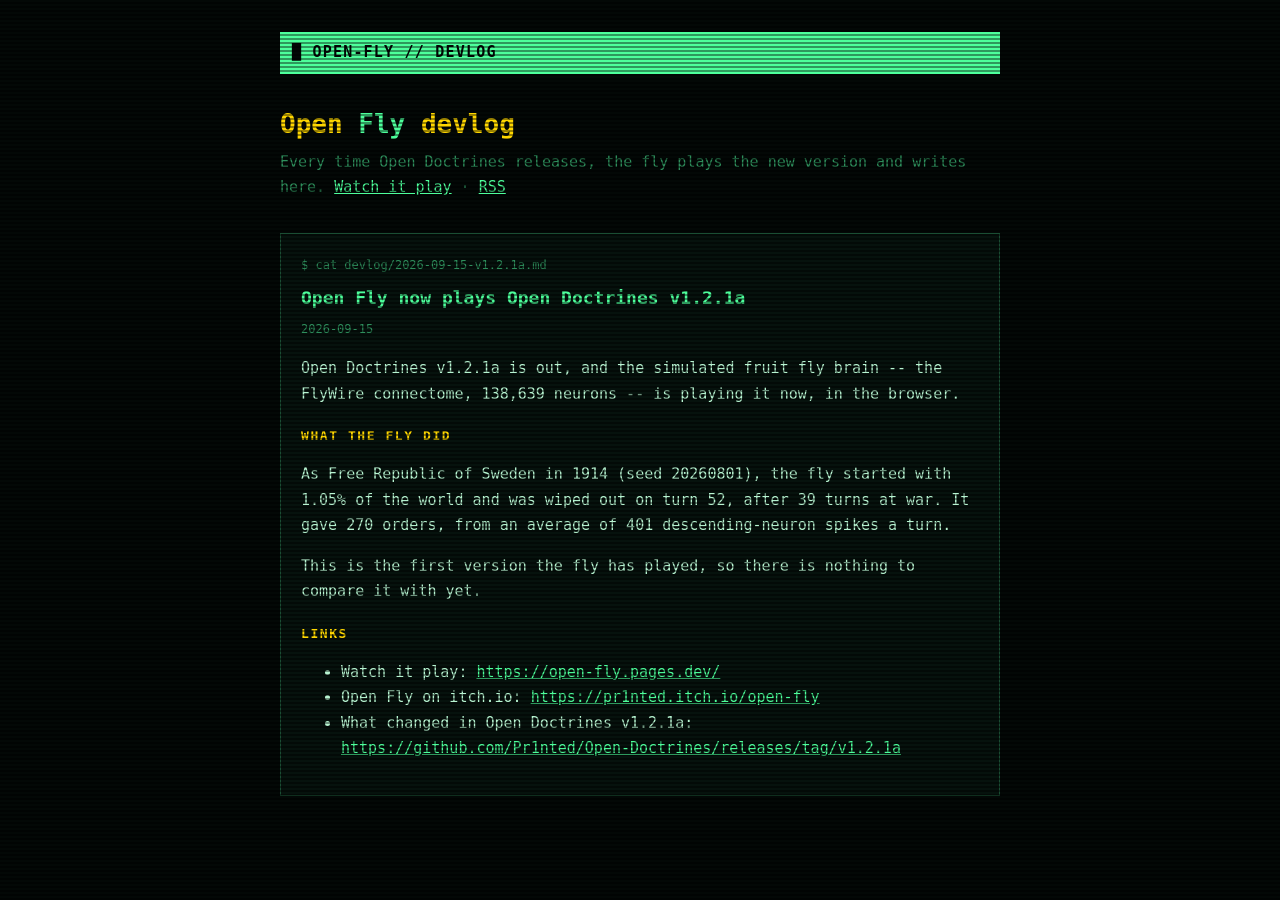
==== web/devlog/index.html @ 7b90e657 "Follow Open Doctrines v1.2.1a" ====
<!doctype html>
<meta charset="utf-8">
<title>Open Fly devlog</title>
<link rel="icon" href="../favicon.ico" sizes="16x16 32x32 48x48">
<meta name="viewport" content="width=device-width, initial-scale=1">
<link rel="alternate" type="application/rss+xml" title="Open Fly devlog" href="feed.xml">
<style>
  :root { --void:#030806; --panel:#06120d; --line:#1a4d33; --dim:#2e8f5c; --green:#4dff9b; --gold:#ffd700; }
  * { box-sizing: border-box; }
  body { margin:0; background:var(--void); color:#b8f5d2; font:15px/1.7 "JetBrains Mono", ui-monospace, Menlo, monospace; }
  body::before { content:""; position:fixed; inset:0; pointer-events:none; background:repeating-linear-gradient(#0000 0 2px,#0006 2px 4px); }
  main { max-width: 760px; margin: 0 auto; padding: 32px 20px 80px; }
  .bar { background:var(--green); color:var(--void); padding:8px 12px; font-weight:700; letter-spacing:.08em; }
  h1 { font-size: 26px; margin: 28px 0 4px; color: var(--gold); }
  h1 span { color: var(--green); }
  .sub { color: var(--dim); margin: 0 0 32px; }
  article { border:1px solid var(--line); background:var(--panel); padding:18px 20px; margin:0 0 20px; }
  .prompt { color: var(--dim); font-size: 12px; }
  h2 { color: var(--green); font-size: 18px; margin: 6px 0 2px; }
  h3 { color: var(--gold); font-size: 13px; letter-spacing: .12em; text-transform: uppercase; margin: 18px 0 4px; }
  time { color: var(--dim); font-size: 12px; }
  a { color: var(--green); }
  a:focus-visible { outline: 2px solid var(--gold); outline-offset: 2px; }
</style>
<main>
  <div class="bar">&#9608; OPEN-FLY // DEVLOG</div>
  <h1>Open <span>Fly</span> devlog</h1>
  <p class="sub">Every time Open Doctrines releases, the fly plays the new version and writes here. <a href="../">Watch it play</a> &middot; <a href="feed.xml">RSS</a></p>
  <article id="v1.2.1a"><header><span class="prompt">$ cat devlog/2026-09-15-v1.2.1a.md</span><h2>Open Fly now plays Open Doctrines v1.2.1a</h2><time datetime="2026-09-15">2026-09-15</time></header><p>Open Doctrines v1.2.1a is out, and the simulated fruit fly brain -- the FlyWire connectome, 138,639 neurons -- is playing it now, in the browser.</p>
<h3>What the fly did</h3>
<p>As Free Republic of Sweden in 1914 (seed 20260801), the fly started with 1.05% of the world and was wiped out on turn 52, after 39 turns at war. It gave 270 orders, from an average of 401 descending-neuron spikes a turn.</p>
<p>This is the first version the fly has played, so there is nothing to compare it with yet.</p>
<h3>Links</h3>
<ul>
<li>Watch it play: <a href="https://open-fly.pages.dev/">https://open-fly.pages.dev/</a></li>
<li>Open Fly on itch.io: <a href="https://pr1nted.itch.io/open-fly">https://pr1nted.itch.io/open-fly</a></li>
<li>What changed in Open Doctrines v1.2.1a: <a href="https://github.com/Pr1nted/Open-Doctrines/releases/tag/v1.2.1a">https://github.com/Pr1nted/Open-Doctrines/releases/tag/v1.2.1a</a></li>
</ul></article>
</main>
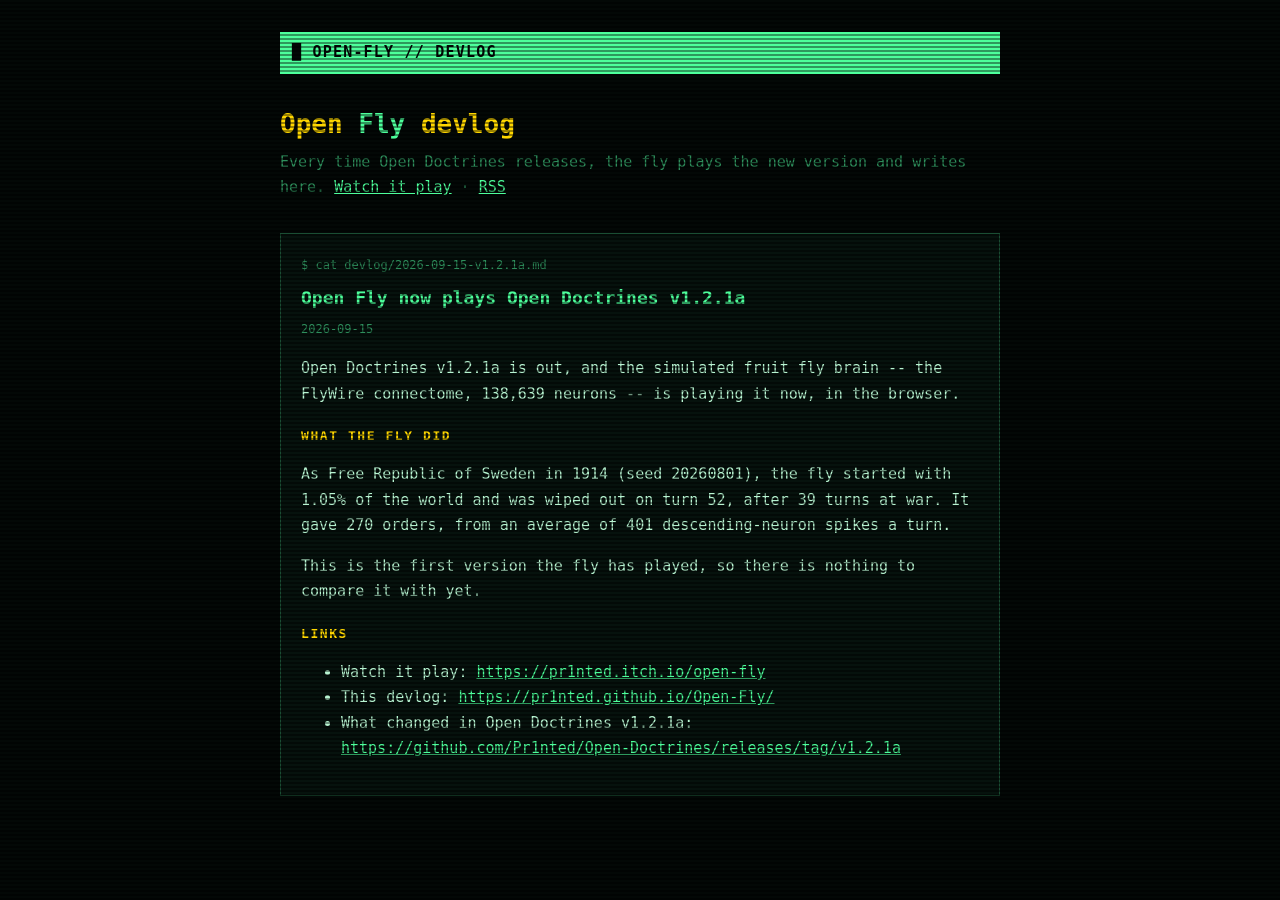
==== commit 7a53986b: "Publish the devlog on GitHub Pages, not the game's site itch has no devlog API and its player runs i" ====
--- a/web/devlog/index.html
+++ b/web/devlog/index.html
@@ -1,7 +1,7 @@
 <!doctype html>
 <meta charset="utf-8">
 <title>Open Fly devlog</title>
-<link rel="icon" href="../favicon.ico" sizes="16x16 32x32 48x48">
+<link rel="icon" href="favicon.ico" sizes="16x16 32x32 48x48">
 <meta name="viewport" content="width=device-width, initial-scale=1">
 <link rel="alternate" type="application/rss+xml" title="Open Fly devlog" href="feed.xml">
 <style>
@@ -25,15 +25,15 @@
 <main>
   <div class="bar">&#9608; OPEN-FLY // DEVLOG</div>
   <h1>Open <span>Fly</span> devlog</h1>
-  <p class="sub">Every time Open Doctrines releases, the fly plays the new version and writes here. <a href="../">Watch it play</a> &middot; <a href="feed.xml">RSS</a></p>
+  <p class="sub">Every time Open Doctrines releases, the fly plays the new version and writes here. <a href="https://pr1nted.itch.io/open-fly">Watch it play</a> &middot; <a href="feed.xml">RSS</a></p>
   <article id="v1.2.1a"><header><span class="prompt">$ cat devlog/2026-09-15-v1.2.1a.md</span><h2>Open Fly now plays Open Doctrines v1.2.1a</h2><time datetime="2026-09-15">2026-09-15</time></header><p>Open Doctrines v1.2.1a is out, and the simulated fruit fly brain -- the FlyWire connectome, 138,639 neurons -- is playing it now, in the browser.</p>
 <h3>What the fly did</h3>
 <p>As Free Republic of Sweden in 1914 (seed 20260801), the fly started with 1.05% of the world and was wiped out on turn 52, after 39 turns at war. It gave 270 orders, from an average of 401 descending-neuron spikes a turn.</p>
 <p>This is the first version the fly has played, so there is nothing to compare it with yet.</p>
 <h3>Links</h3>
 <ul>
-<li>Watch it play: <a href="https://open-fly.pages.dev/">https://open-fly.pages.dev/</a></li>
-<li>Open Fly on itch.io: <a href="https://pr1nted.itch.io/open-fly">https://pr1nted.itch.io/open-fly</a></li>
+<li>Watch it play: <a href="https://pr1nted.itch.io/open-fly">https://pr1nted.itch.io/open-fly</a></li>
+<li>This devlog: <a href="https://pr1nted.github.io/Open-Fly/">https://pr1nted.github.io/Open-Fly/</a></li>
 <li>What changed in Open Doctrines v1.2.1a: <a href="https://github.com/Pr1nted/Open-Doctrines/releases/tag/v1.2.1a">https://github.com/Pr1nted/Open-Doctrines/releases/tag/v1.2.1a</a></li>
 </ul></article>
 </main>
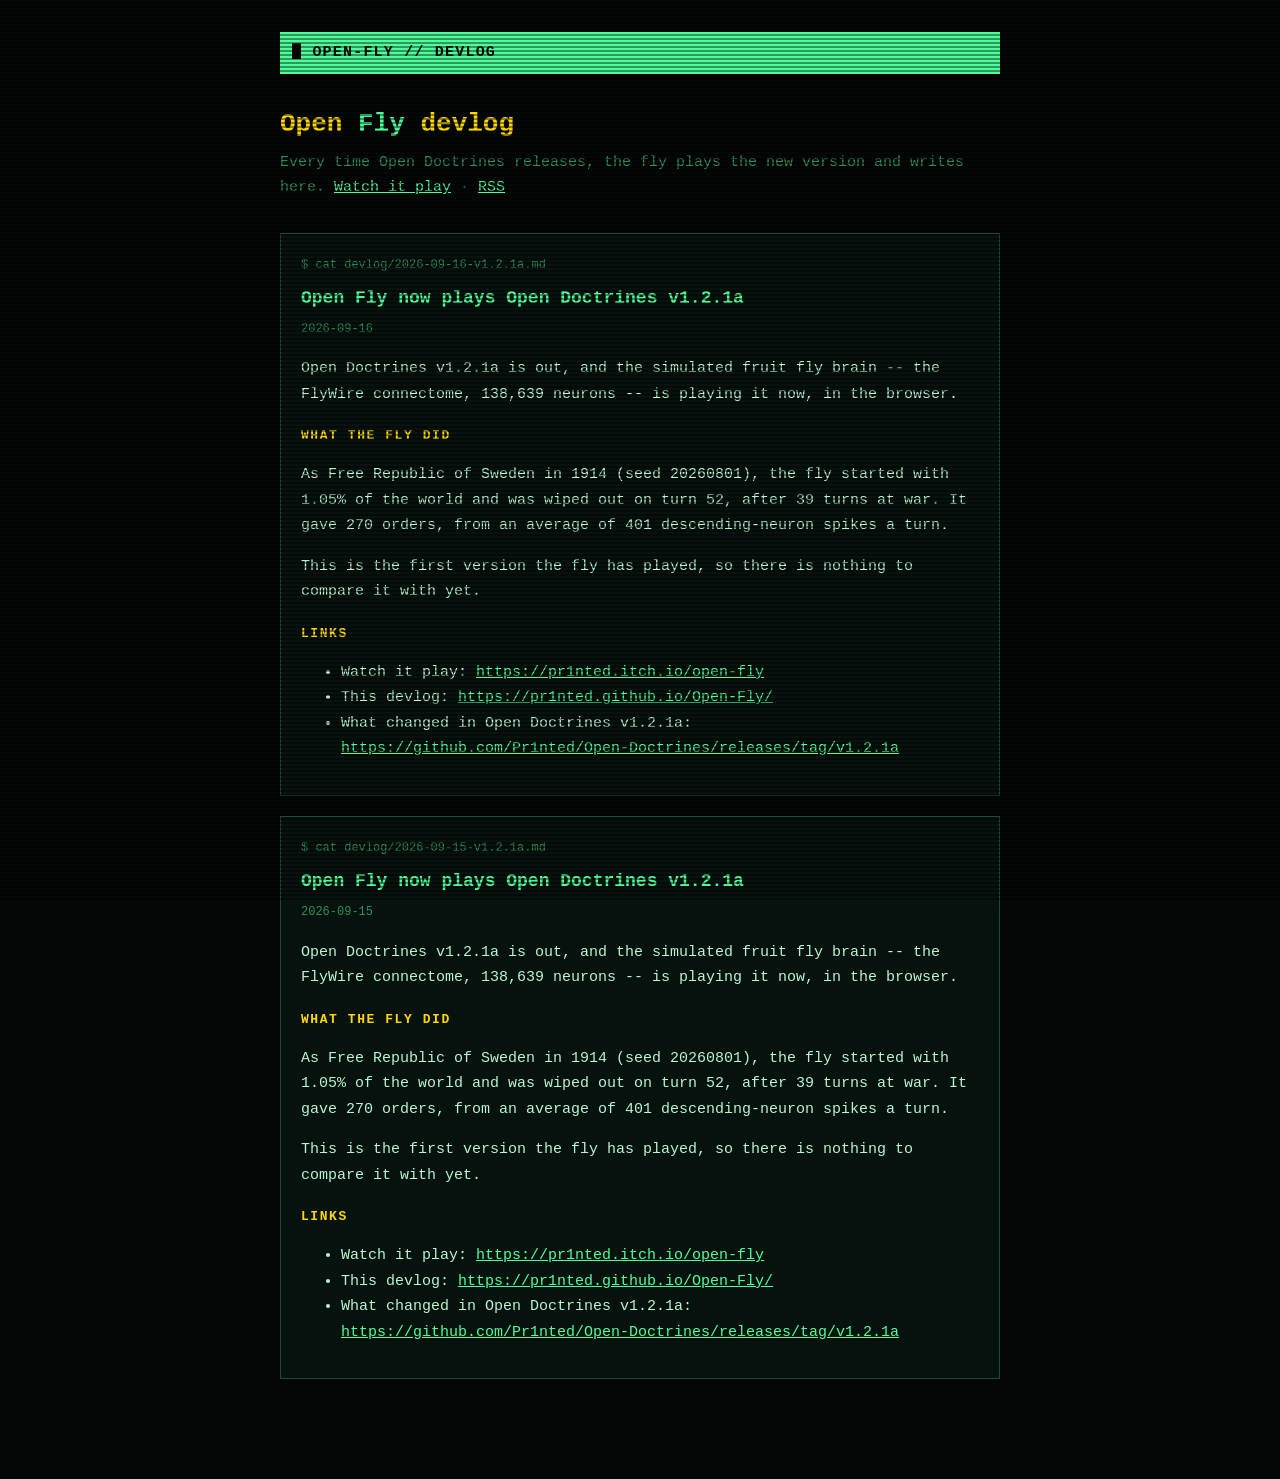
==== commit 68a4fdbe: "Follow Open Doctrines v1.2.1a" ====
--- a/web/devlog/index.html
+++ b/web/devlog/index.html
@@ -26,7 +26,17 @@
   <div class="bar">&#9608; OPEN-FLY // DEVLOG</div>
   <h1>Open <span>Fly</span> devlog</h1>
   <p class="sub">Every time Open Doctrines releases, the fly plays the new version and writes here. <a href="https://pr1nted.itch.io/open-fly">Watch it play</a> &middot; <a href="feed.xml">RSS</a></p>
-  <article id="v1.2.1a"><header><span class="prompt">$ cat devlog/2026-09-15-v1.2.1a.md</span><h2>Open Fly now plays Open Doctrines v1.2.1a</h2><time datetime="2026-09-15">2026-09-15</time></header><p>Open Doctrines v1.2.1a is out, and the simulated fruit fly brain -- the FlyWire connectome, 138,639 neurons -- is playing it now, in the browser.</p>
+  <article id="v1.2.1a"><header><span class="prompt">$ cat devlog/2026-09-16-v1.2.1a.md</span><h2>Open Fly now plays Open Doctrines v1.2.1a</h2><time datetime="2026-09-16">2026-09-16</time></header><p>Open Doctrines v1.2.1a is out, and the simulated fruit fly brain -- the FlyWire connectome, 138,639 neurons -- is playing it now, in the browser.</p>
+<h3>What the fly did</h3>
+<p>As Free Republic of Sweden in 1914 (seed 20260801), the fly started with 1.05% of the world and was wiped out on turn 52, after 39 turns at war. It gave 270 orders, from an average of 401 descending-neuron spikes a turn.</p>
+<p>This is the first version the fly has played, so there is nothing to compare it with yet.</p>
+<h3>Links</h3>
+<ul>
+<li>Watch it play: <a href="https://pr1nted.itch.io/open-fly">https://pr1nted.itch.io/open-fly</a></li>
+<li>This devlog: <a href="https://pr1nted.github.io/Open-Fly/">https://pr1nted.github.io/Open-Fly/</a></li>
+<li>What changed in Open Doctrines v1.2.1a: <a href="https://github.com/Pr1nted/Open-Doctrines/releases/tag/v1.2.1a">https://github.com/Pr1nted/Open-Doctrines/releases/tag/v1.2.1a</a></li>
+</ul></article>
+<article id="v1.2.1a"><header><span class="prompt">$ cat devlog/2026-09-15-v1.2.1a.md</span><h2>Open Fly now plays Open Doctrines v1.2.1a</h2><time datetime="2026-09-15">2026-09-15</time></header><p>Open Doctrines v1.2.1a is out, and the simulated fruit fly brain -- the FlyWire connectome, 138,639 neurons -- is playing it now, in the browser.</p>
 <h3>What the fly did</h3>
 <p>As Free Republic of Sweden in 1914 (seed 20260801), the fly started with 1.05% of the world and was wiped out on turn 52, after 39 turns at war. It gave 270 orders, from an average of 401 descending-neuron spikes a turn.</p>
 <p>This is the first version the fly has played, so there is nothing to compare it with yet.</p>
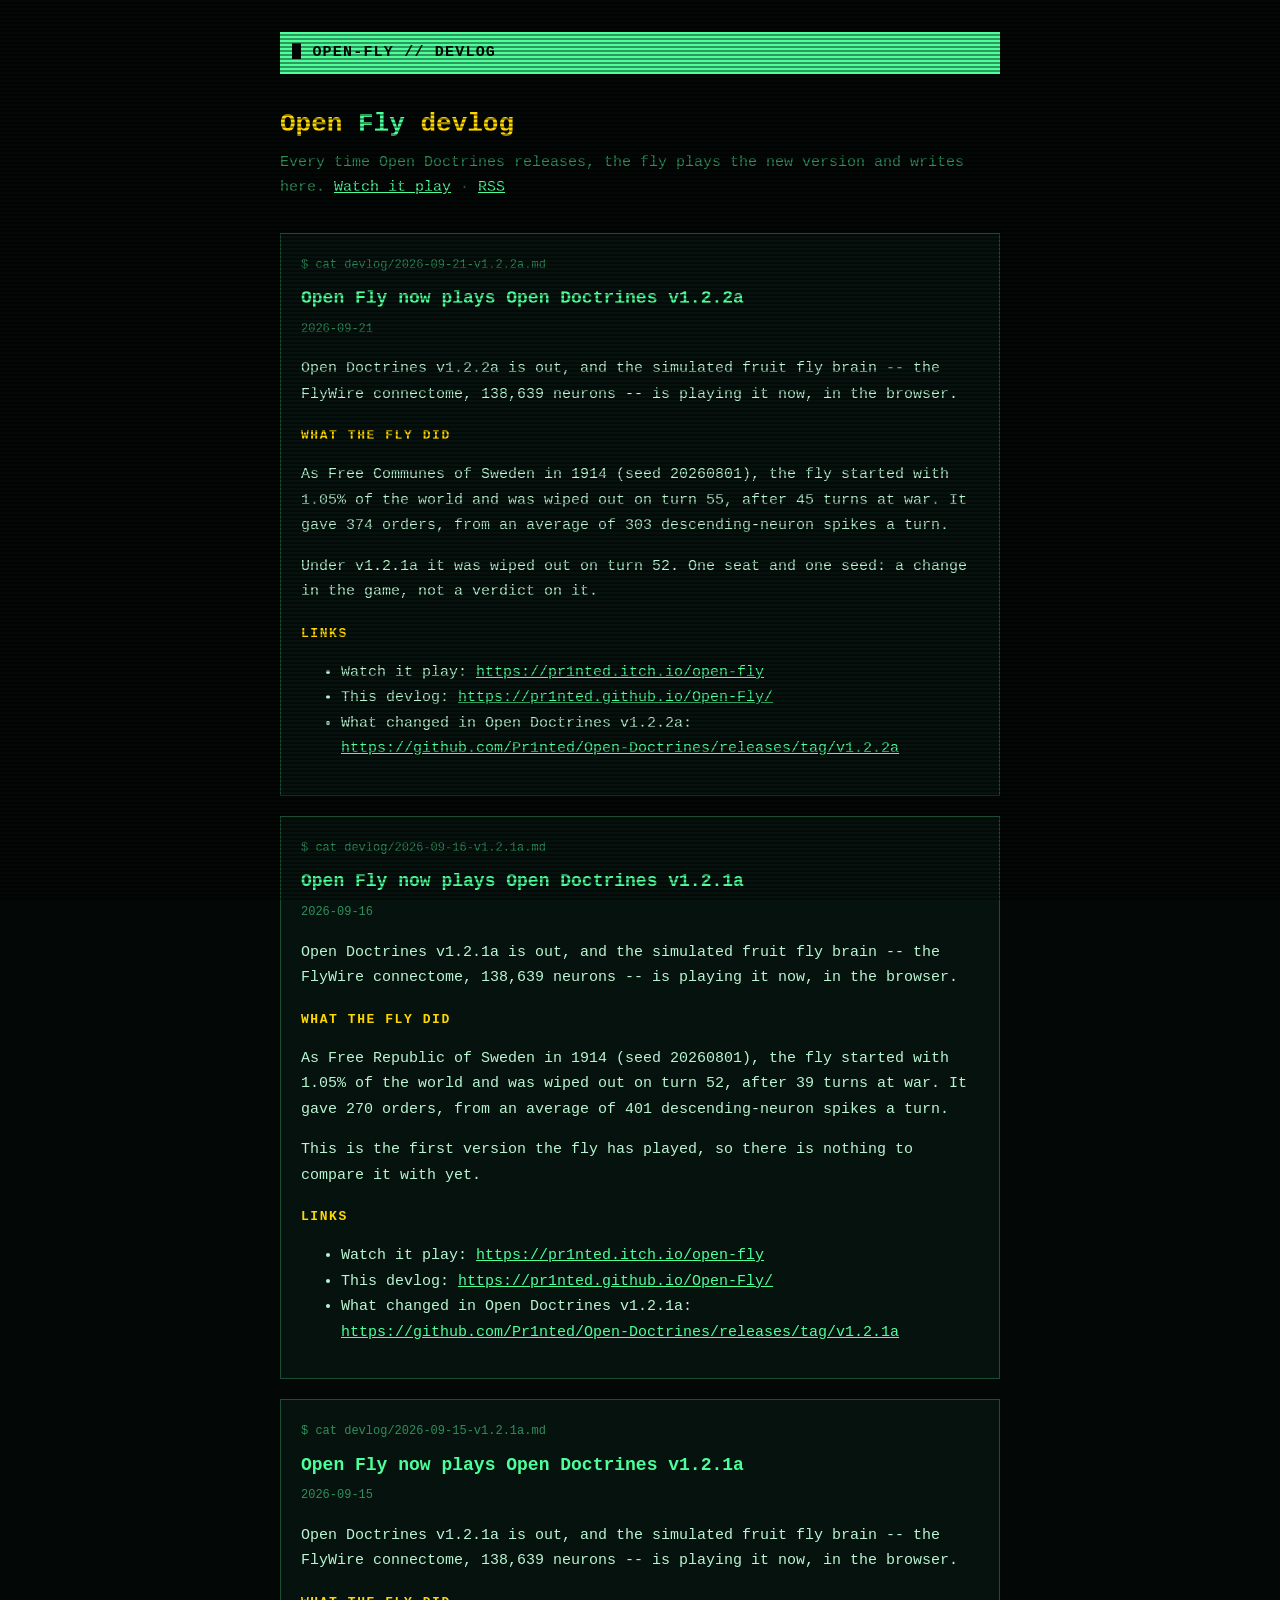
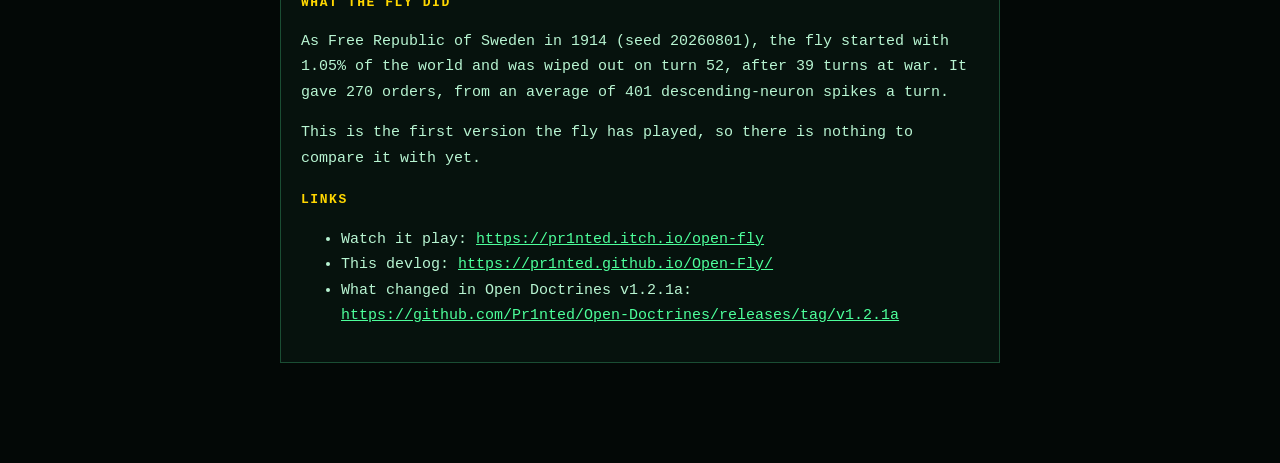
==== commit 343cccdc: "Follow Open Doctrines v1.2.2a" ====
--- a/web/devlog/index.html
+++ b/web/devlog/index.html
@@ -26,7 +26,17 @@
   <div class="bar">&#9608; OPEN-FLY // DEVLOG</div>
   <h1>Open <span>Fly</span> devlog</h1>
   <p class="sub">Every time Open Doctrines releases, the fly plays the new version and writes here. <a href="https://pr1nted.itch.io/open-fly">Watch it play</a> &middot; <a href="feed.xml">RSS</a></p>
-  <article id="v1.2.1a"><header><span class="prompt">$ cat devlog/2026-09-16-v1.2.1a.md</span><h2>Open Fly now plays Open Doctrines v1.2.1a</h2><time datetime="2026-09-16">2026-09-16</time></header><p>Open Doctrines v1.2.1a is out, and the simulated fruit fly brain -- the FlyWire connectome, 138,639 neurons -- is playing it now, in the browser.</p>
+  <article id="v1.2.2a"><header><span class="prompt">$ cat devlog/2026-09-21-v1.2.2a.md</span><h2>Open Fly now plays Open Doctrines v1.2.2a</h2><time datetime="2026-09-21">2026-09-21</time></header><p>Open Doctrines v1.2.2a is out, and the simulated fruit fly brain -- the FlyWire connectome, 138,639 neurons -- is playing it now, in the browser.</p>
+<h3>What the fly did</h3>
+<p>As Free Communes of Sweden in 1914 (seed 20260801), the fly started with 1.05% of the world and was wiped out on turn 55, after 45 turns at war. It gave 374 orders, from an average of 303 descending-neuron spikes a turn.</p>
+<p>Under v1.2.1a it was wiped out on turn 52. One seat and one seed: a change in the game, not a verdict on it.</p>
+<h3>Links</h3>
+<ul>
+<li>Watch it play: <a href="https://pr1nted.itch.io/open-fly">https://pr1nted.itch.io/open-fly</a></li>
+<li>This devlog: <a href="https://pr1nted.github.io/Open-Fly/">https://pr1nted.github.io/Open-Fly/</a></li>
+<li>What changed in Open Doctrines v1.2.2a: <a href="https://github.com/Pr1nted/Open-Doctrines/releases/tag/v1.2.2a">https://github.com/Pr1nted/Open-Doctrines/releases/tag/v1.2.2a</a></li>
+</ul></article>
+<article id="v1.2.1a"><header><span class="prompt">$ cat devlog/2026-09-16-v1.2.1a.md</span><h2>Open Fly now plays Open Doctrines v1.2.1a</h2><time datetime="2026-09-16">2026-09-16</time></header><p>Open Doctrines v1.2.1a is out, and the simulated fruit fly brain -- the FlyWire connectome, 138,639 neurons -- is playing it now, in the browser.</p>
 <h3>What the fly did</h3>
 <p>As Free Republic of Sweden in 1914 (seed 20260801), the fly started with 1.05% of the world and was wiped out on turn 52, after 39 turns at war. It gave 270 orders, from an average of 401 descending-neuron spikes a turn.</p>
 <p>This is the first version the fly has played, so there is nothing to compare it with yet.</p>
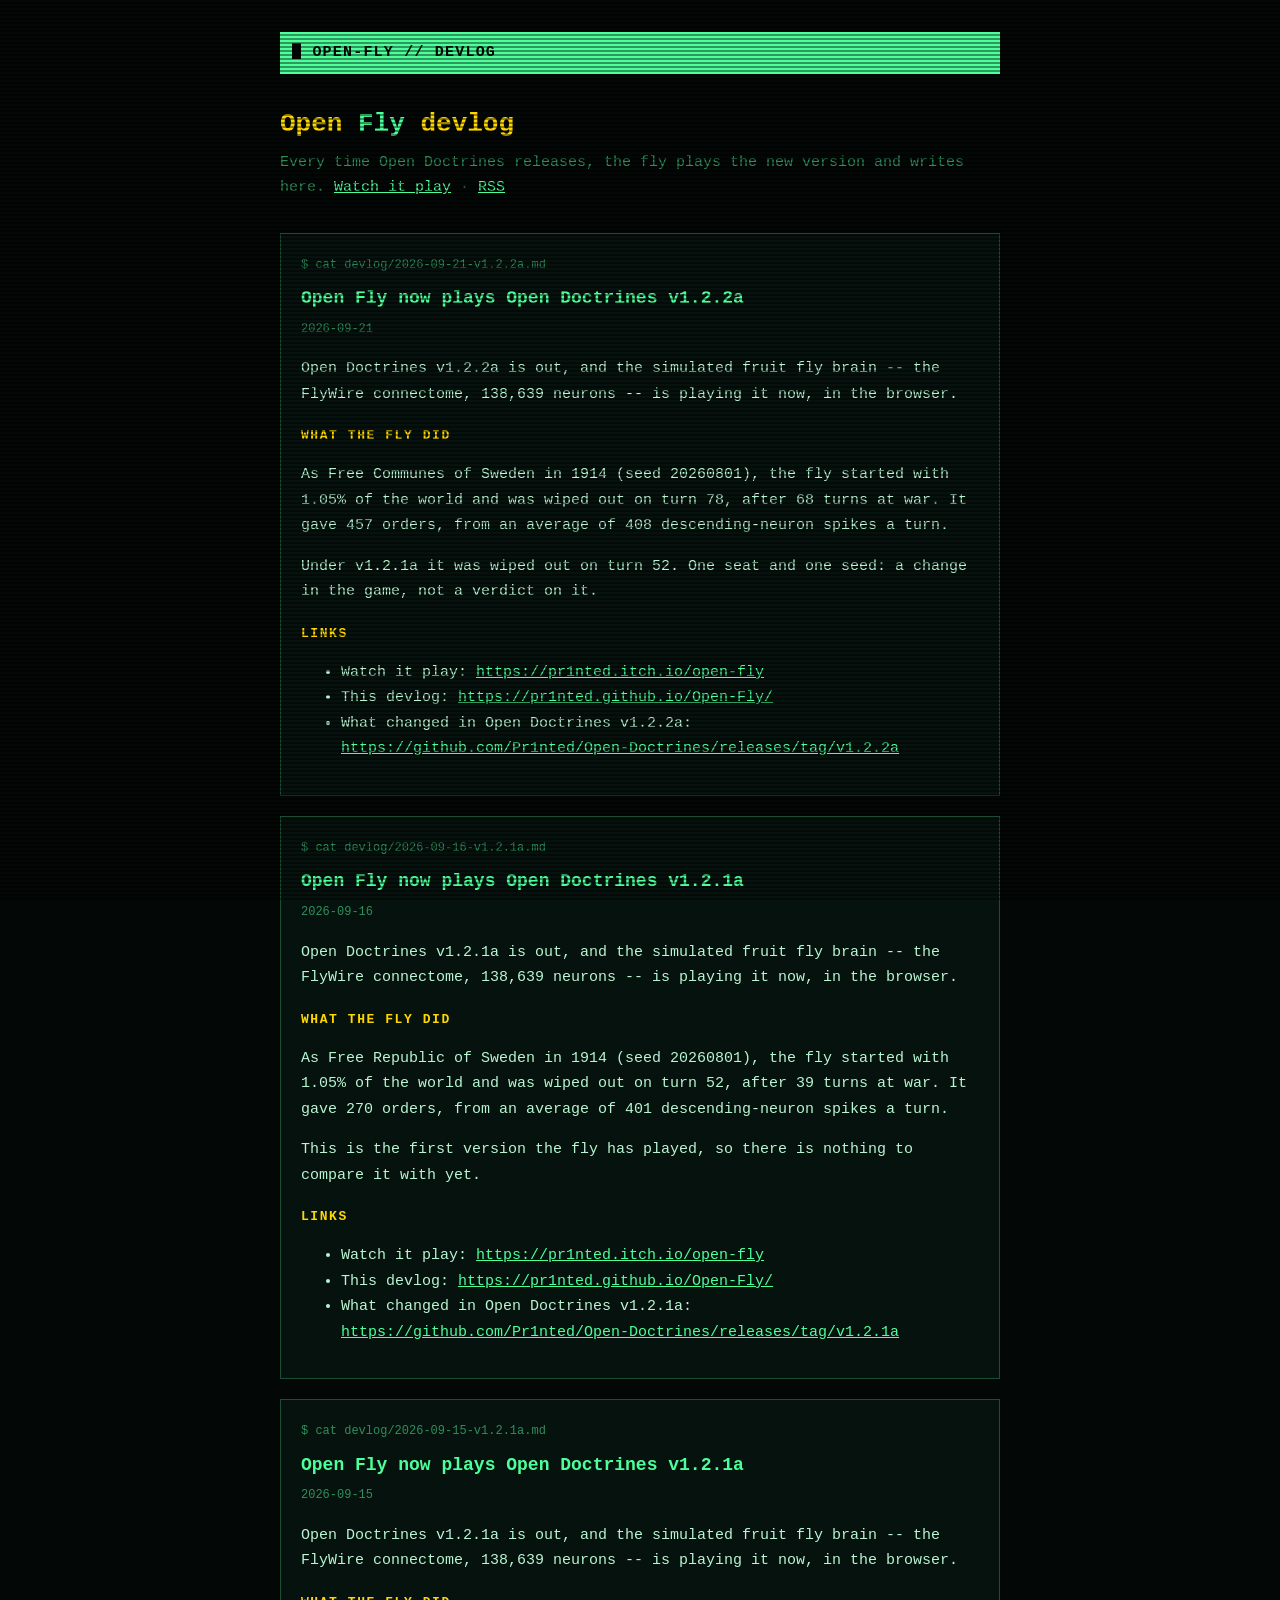
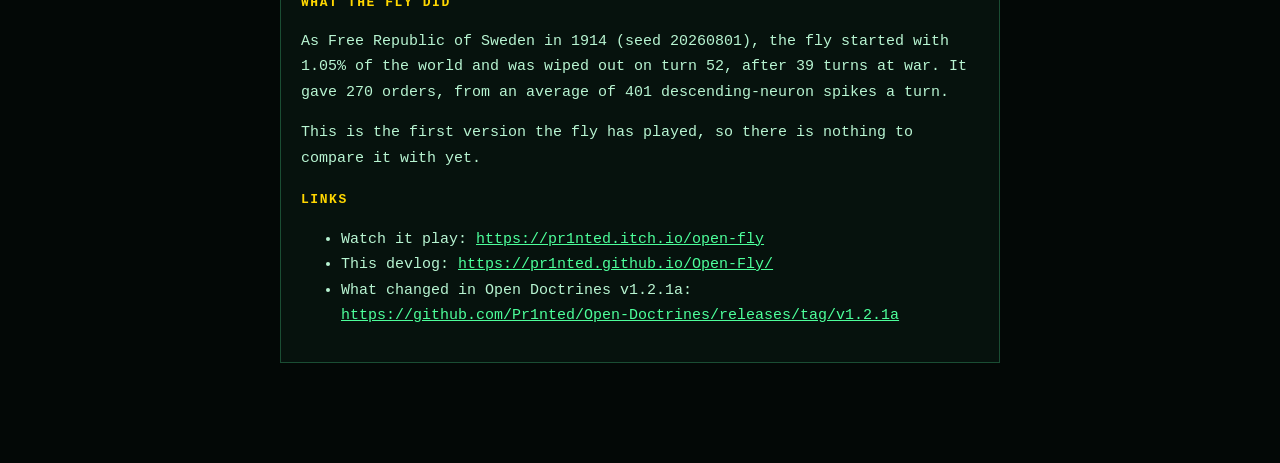
==== commit 27e75810: "Follow Open Doctrines v1.2.2a" ====
--- a/web/devlog/index.html
+++ b/web/devlog/index.html
@@ -28,7 +28,7 @@
   <p class="sub">Every time Open Doctrines releases, the fly plays the new version and writes here. <a href="https://pr1nted.itch.io/open-fly">Watch it play</a> &middot; <a href="feed.xml">RSS</a></p>
   <article id="v1.2.2a"><header><span class="prompt">$ cat devlog/2026-09-21-v1.2.2a.md</span><h2>Open Fly now plays Open Doctrines v1.2.2a</h2><time datetime="2026-09-21">2026-09-21</time></header><p>Open Doctrines v1.2.2a is out, and the simulated fruit fly brain -- the FlyWire connectome, 138,639 neurons -- is playing it now, in the browser.</p>
 <h3>What the fly did</h3>
-<p>As Free Communes of Sweden in 1914 (seed 20260801), the fly started with 1.05% of the world and was wiped out on turn 55, after 45 turns at war. It gave 374 orders, from an average of 303 descending-neuron spikes a turn.</p>
+<p>As Free Communes of Sweden in 1914 (seed 20260801), the fly started with 1.05% of the world and was wiped out on turn 78, after 68 turns at war. It gave 457 orders, from an average of 408 descending-neuron spikes a turn.</p>
 <p>Under v1.2.1a it was wiped out on turn 52. One seat and one seed: a change in the game, not a verdict on it.</p>
 <h3>Links</h3>
 <ul>
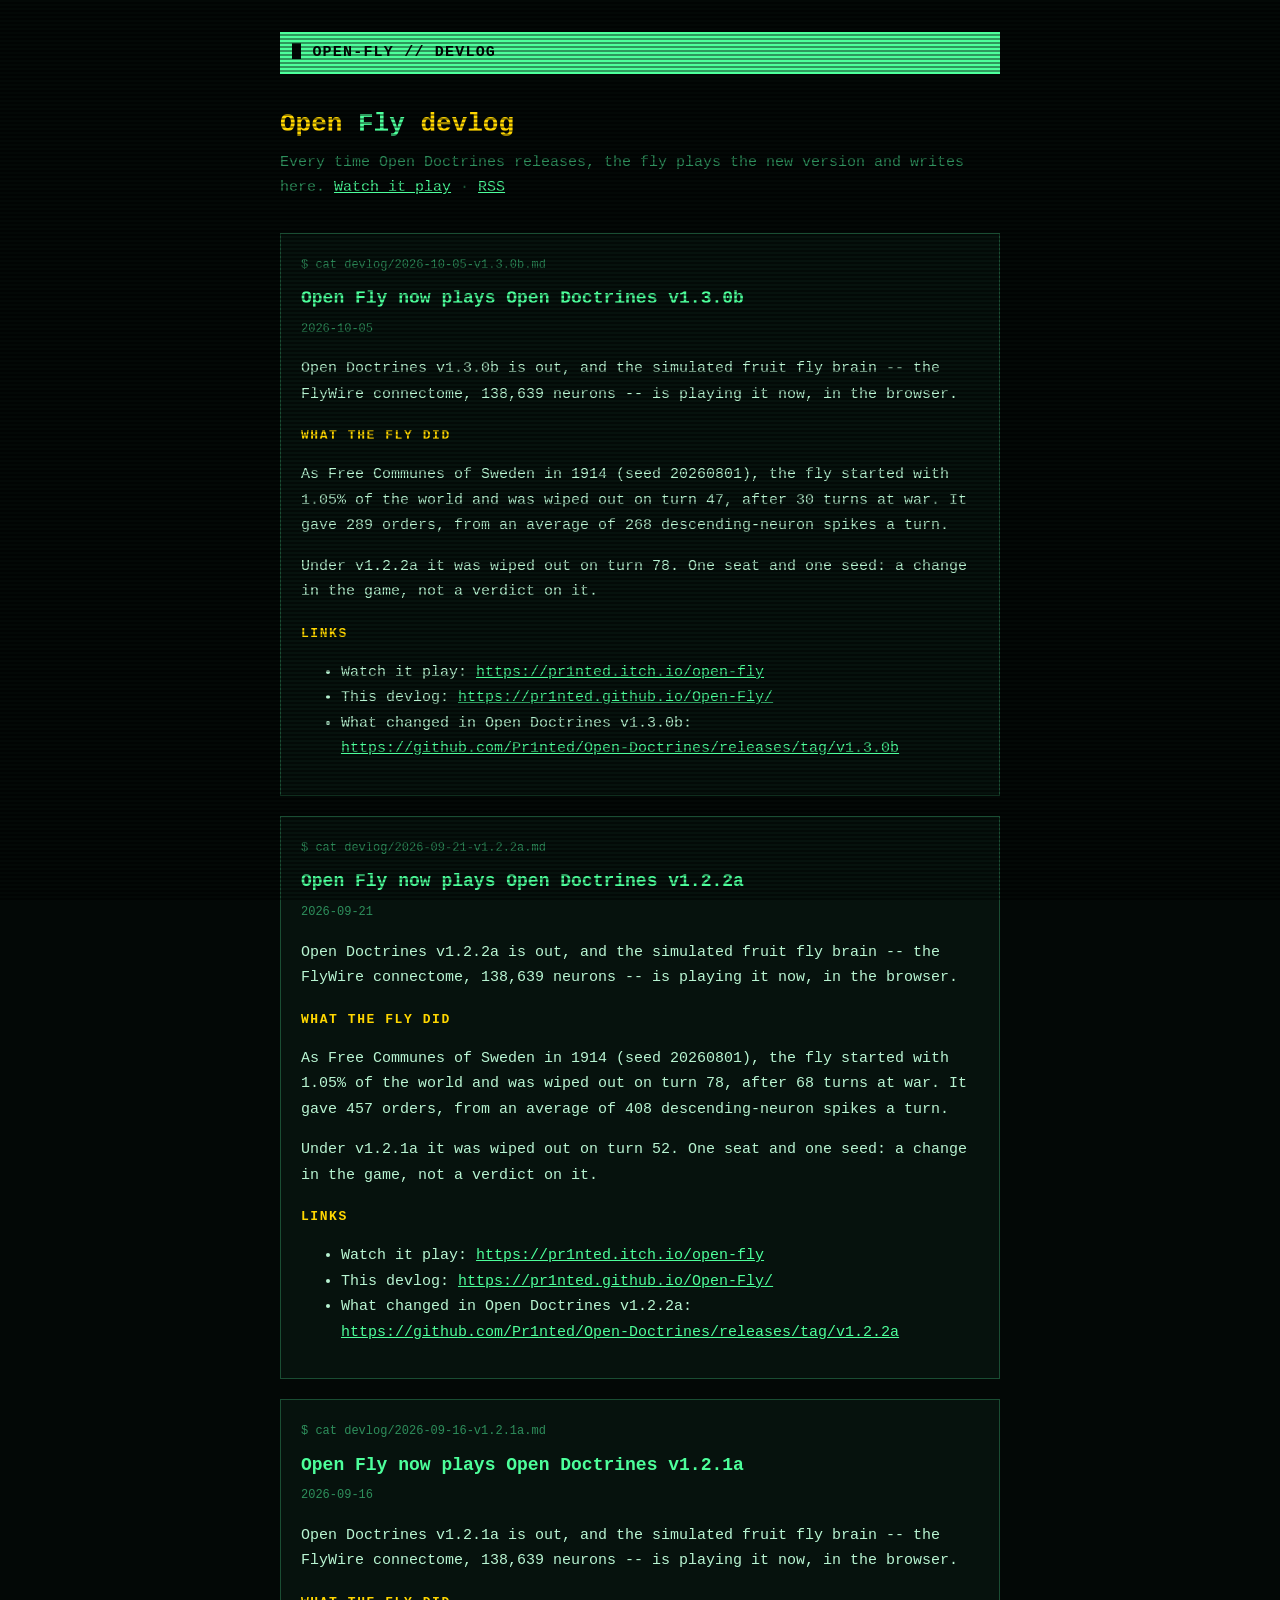
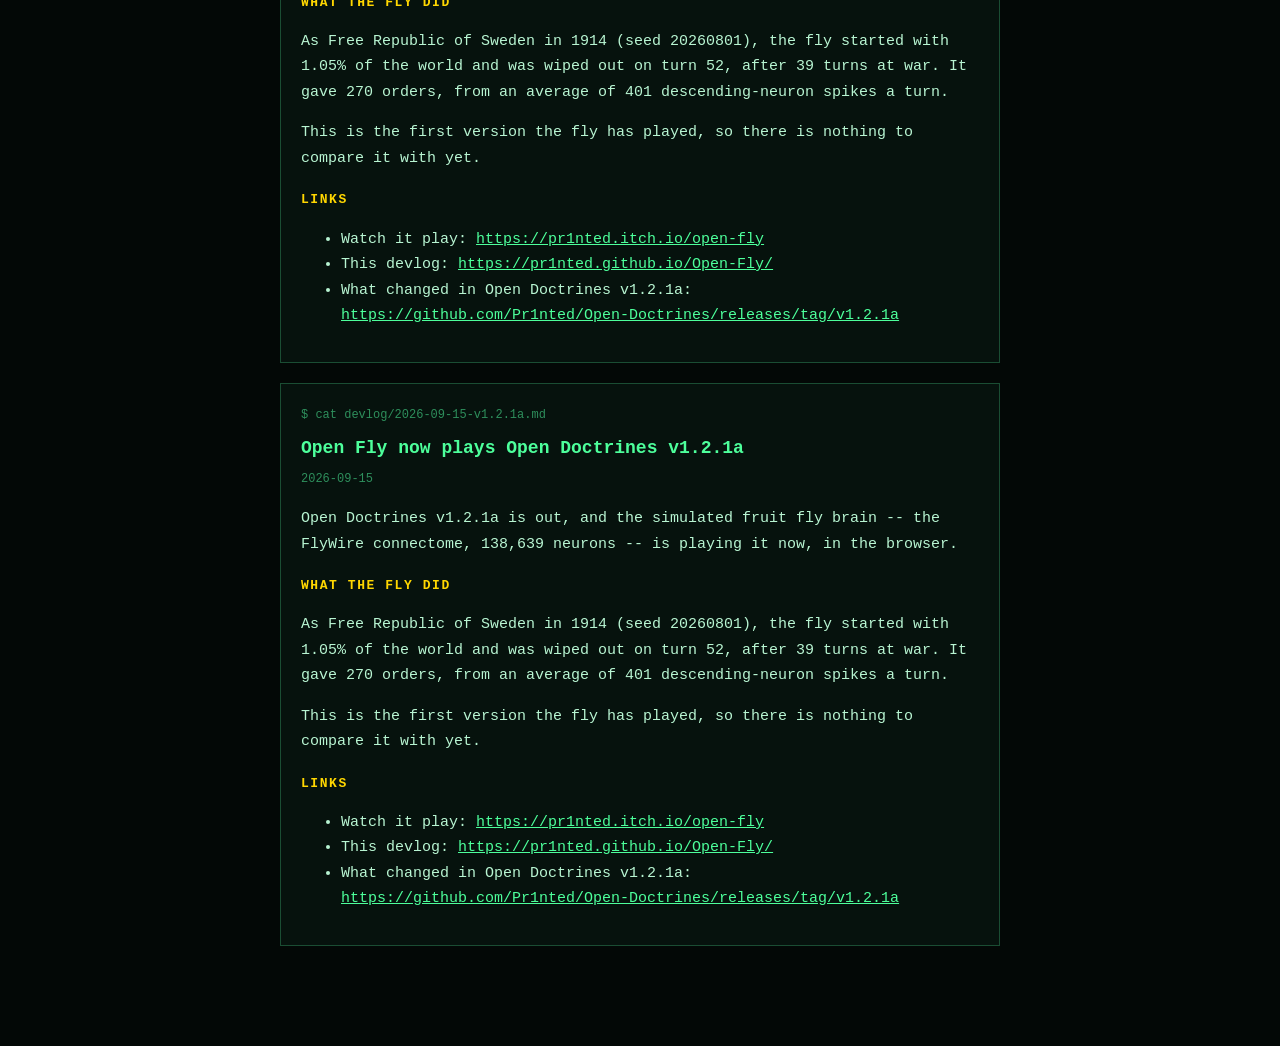
==== commit 1df3ff68: "Follow Open Doctrines v1.3.0b" ====
--- a/web/devlog/index.html
+++ b/web/devlog/index.html
@@ -26,7 +26,17 @@
   <div class="bar">&#9608; OPEN-FLY // DEVLOG</div>
   <h1>Open <span>Fly</span> devlog</h1>
   <p class="sub">Every time Open Doctrines releases, the fly plays the new version and writes here. <a href="https://pr1nted.itch.io/open-fly">Watch it play</a> &middot; <a href="feed.xml">RSS</a></p>
-  <article id="v1.2.2a"><header><span class="prompt">$ cat devlog/2026-09-21-v1.2.2a.md</span><h2>Open Fly now plays Open Doctrines v1.2.2a</h2><time datetime="2026-09-21">2026-09-21</time></header><p>Open Doctrines v1.2.2a is out, and the simulated fruit fly brain -- the FlyWire connectome, 138,639 neurons -- is playing it now, in the browser.</p>
+  <article id="v1.3.0b"><header><span class="prompt">$ cat devlog/2026-10-05-v1.3.0b.md</span><h2>Open Fly now plays Open Doctrines v1.3.0b</h2><time datetime="2026-10-05">2026-10-05</time></header><p>Open Doctrines v1.3.0b is out, and the simulated fruit fly brain -- the FlyWire connectome, 138,639 neurons -- is playing it now, in the browser.</p>
+<h3>What the fly did</h3>
+<p>As Free Communes of Sweden in 1914 (seed 20260801), the fly started with 1.05% of the world and was wiped out on turn 47, after 30 turns at war. It gave 289 orders, from an average of 268 descending-neuron spikes a turn.</p>
+<p>Under v1.2.2a it was wiped out on turn 78. One seat and one seed: a change in the game, not a verdict on it.</p>
+<h3>Links</h3>
+<ul>
+<li>Watch it play: <a href="https://pr1nted.itch.io/open-fly">https://pr1nted.itch.io/open-fly</a></li>
+<li>This devlog: <a href="https://pr1nted.github.io/Open-Fly/">https://pr1nted.github.io/Open-Fly/</a></li>
+<li>What changed in Open Doctrines v1.3.0b: <a href="https://github.com/Pr1nted/Open-Doctrines/releases/tag/v1.3.0b">https://github.com/Pr1nted/Open-Doctrines/releases/tag/v1.3.0b</a></li>
+</ul></article>
+<article id="v1.2.2a"><header><span class="prompt">$ cat devlog/2026-09-21-v1.2.2a.md</span><h2>Open Fly now plays Open Doctrines v1.2.2a</h2><time datetime="2026-09-21">2026-09-21</time></header><p>Open Doctrines v1.2.2a is out, and the simulated fruit fly brain -- the FlyWire connectome, 138,639 neurons -- is playing it now, in the browser.</p>
 <h3>What the fly did</h3>
 <p>As Free Communes of Sweden in 1914 (seed 20260801), the fly started with 1.05% of the world and was wiped out on turn 78, after 68 turns at war. It gave 457 orders, from an average of 408 descending-neuron spikes a turn.</p>
 <p>Under v1.2.1a it was wiped out on turn 52. One seat and one seed: a change in the game, not a verdict on it.</p>
